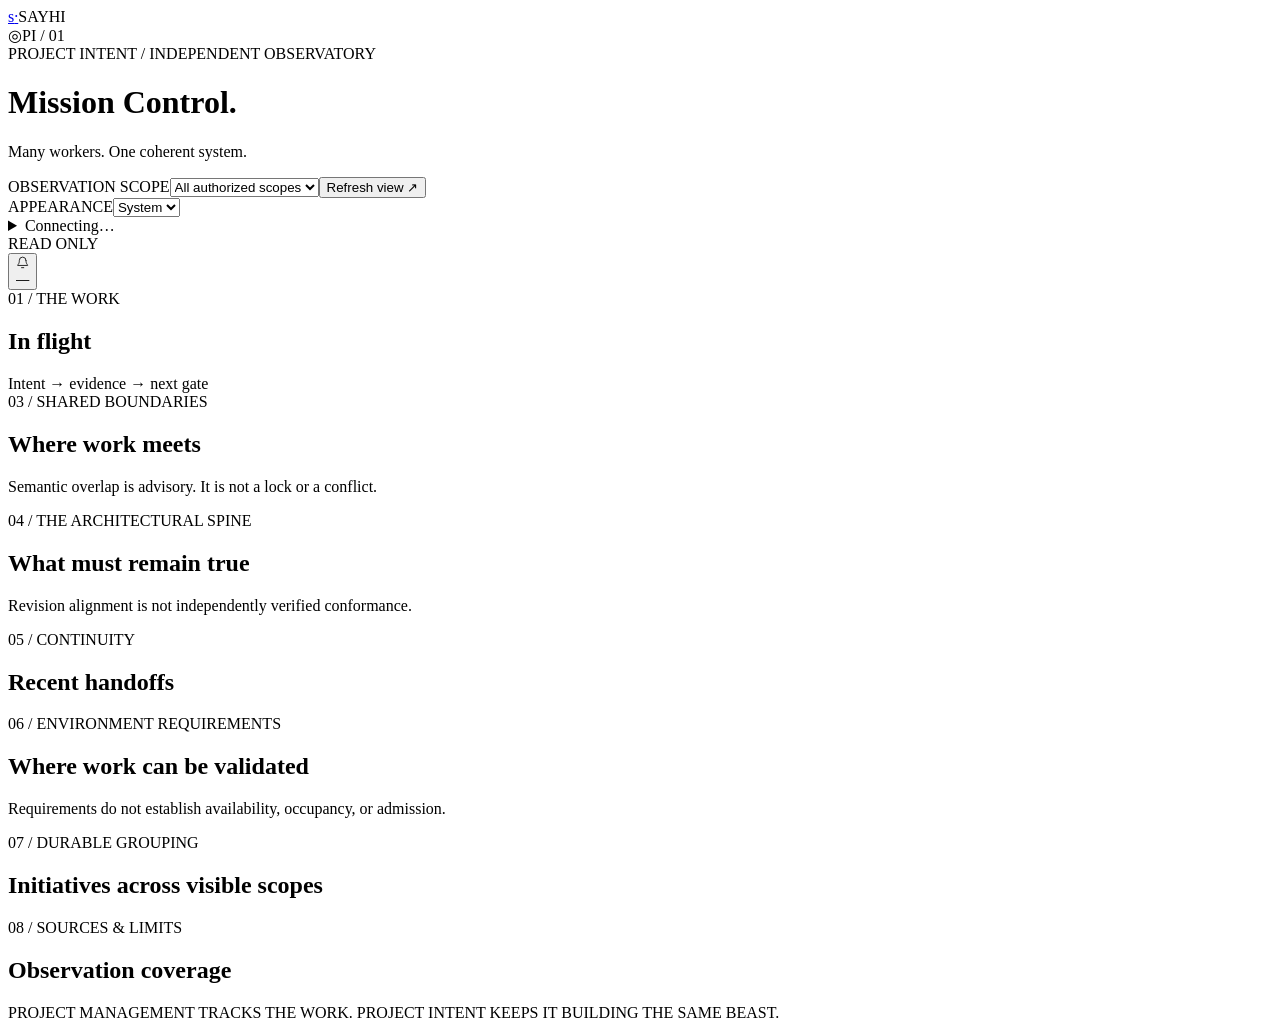
==== project_intent/web/index.html @ fc275f3a "Introduce independent Project Intent service and Mission Control" ====
<!doctype html>
<html lang="en"><head><meta charset="utf-8"><meta name="viewport" content="width=device-width, initial-scale=1"><meta name="color-scheme" content="dark light"><title>Mission Control · SayHi Project Intent</title><script src="/theme.js"></script><link rel="stylesheet" href="/style.css"><script src="/app.js" defer></script></head>
<body>
<aside class="rail"><a class="brand" href="/">s<span>·</span></a><span class="rail-label">SAYHI</span><div class="rail-line"></div><span class="rail-mark" aria-label="Observatory">◎</span><span class="rail-bottom">PI / 01</span></aside>
<main>
<header><div><div class="eyebrow">PROJECT INTENT <span>/ INDEPENDENT OBSERVATORY</span></div><h1>Mission Control<span class="dot">.</span></h1><p class="lede">Many workers. One coherent system.</p></div><div class="controls"><label for="scope">OBSERVATION SCOPE</label><select id="scope"><option value="">All authorized scopes</option></select><button id="refresh">Refresh view <span>↗</span></button><div class="theme-control"><label for="theme">APPEARANCE</label><select id="theme"><option value="system">System</option><option value="light">Light</option><option value="dark">Dark</option></select></div></div></header>
<div class="statusline"><details class="connection-details"><summary id="connection-summary">Connecting…</summary><span id="connection" role="status">Connecting to Project Intent…</span><a href="#sources">Source details</a></details><span>READ ONLY</span></div>
<div id="error" role="alert" hidden></div>
<section class="judgment-bar" aria-label="Human judgment and observation summary"><div class="metrics" id="metrics" aria-label="Current observation summary"></div><button id="notifications" aria-haspopup="dialog" aria-controls="attention-dialog" aria-label="Needs attention" title="Human judgment · Needs attention"><svg viewBox="0 0 24 24" fill="none" stroke="currentColor" stroke-width="1.5" stroke-linecap="round" stroke-linejoin="round" aria-hidden="true"><path d="M18 8a6 6 0 0 0-12 0c0 7-3 7-3 9h18c0-2-3-2-3-9M10 21h4"/></svg><span id="notification-count">—</span></button></section>
<section class="work-panel"><div class="section-head"><div><span class="kicker">01 / THE WORK</span><h2>In flight</h2></div><span class="quiet">Intent → evidence → next gate</span></div><div id="workstreams"></div></section>
<section><div class="section-head"><div><span class="kicker">03 / SHARED BOUNDARIES</span><h2>Where work meets</h2></div><p class="quiet">Semantic overlap is advisory. It is not a lock or a conflict.</p></div><div id="convergence" class="tiles"></div></section>
<section><div class="section-head"><div><span class="kicker">04 / THE ARCHITECTURAL SPINE</span><h2>What must remain true</h2><p id="architecture-summary" class="quiet"></p></div><p class="quiet">Revision alignment is not independently verified conformance.</p></div><div id="architecture" class="tiles"></div></section>
<section><div class="section-head"><div><span class="kicker">05 / CONTINUITY</span><h2>Recent handoffs</h2></div></div><div id="handoffs" class="tiles"></div></section>
<section><div class="section-head"><div><span class="kicker">06 / ENVIRONMENT REQUIREMENTS</span><h2>Where work can be validated</h2></div><p class="quiet">Requirements do not establish availability, occupancy, or admission.</p></div><div id="environments" class="tiles"></div></section>
<section><div class="section-head"><div><span class="kicker">07 / DURABLE GROUPING</span><h2>Initiatives across visible scopes</h2></div></div><div id="initiatives" class="tiles"></div></section>
<section><div class="section-head"><div><span class="kicker">08 / SOURCES & LIMITS</span><h2>Observation coverage</h2></div></div><div id="sources" class="tiles"></div></section>
<footer>PROJECT MANAGEMENT TRACKS THE WORK. PROJECT INTENT KEEPS IT BUILDING THE SAME BEAST.<span id="observed"></span></footer>
</main>
<dialog id="detail"><div class="detail-top"><span class="kicker">WORKSTREAM / CONTEXT</span><button id="close" aria-label="Close workstream detail">Close ×</button></div><div id="detail-content"></div></dialog>
<dialog id="attention-dialog" aria-labelledby="attention-title"><div class="detail-top"><div><span class="kicker">HUMAN JUDGMENT</span><h2 id="attention-title">Needs attention</h2></div><button id="attention-close" aria-label="Close notifications">Close ×</button></div><p class="quiet">Explainable conditions in the selected scope. Opening this panel does not acknowledge or resolve them. Counts reflect the last displayed observation; check connection status for freshness.</p><div id="attention"></div></dialog>
</body></html>
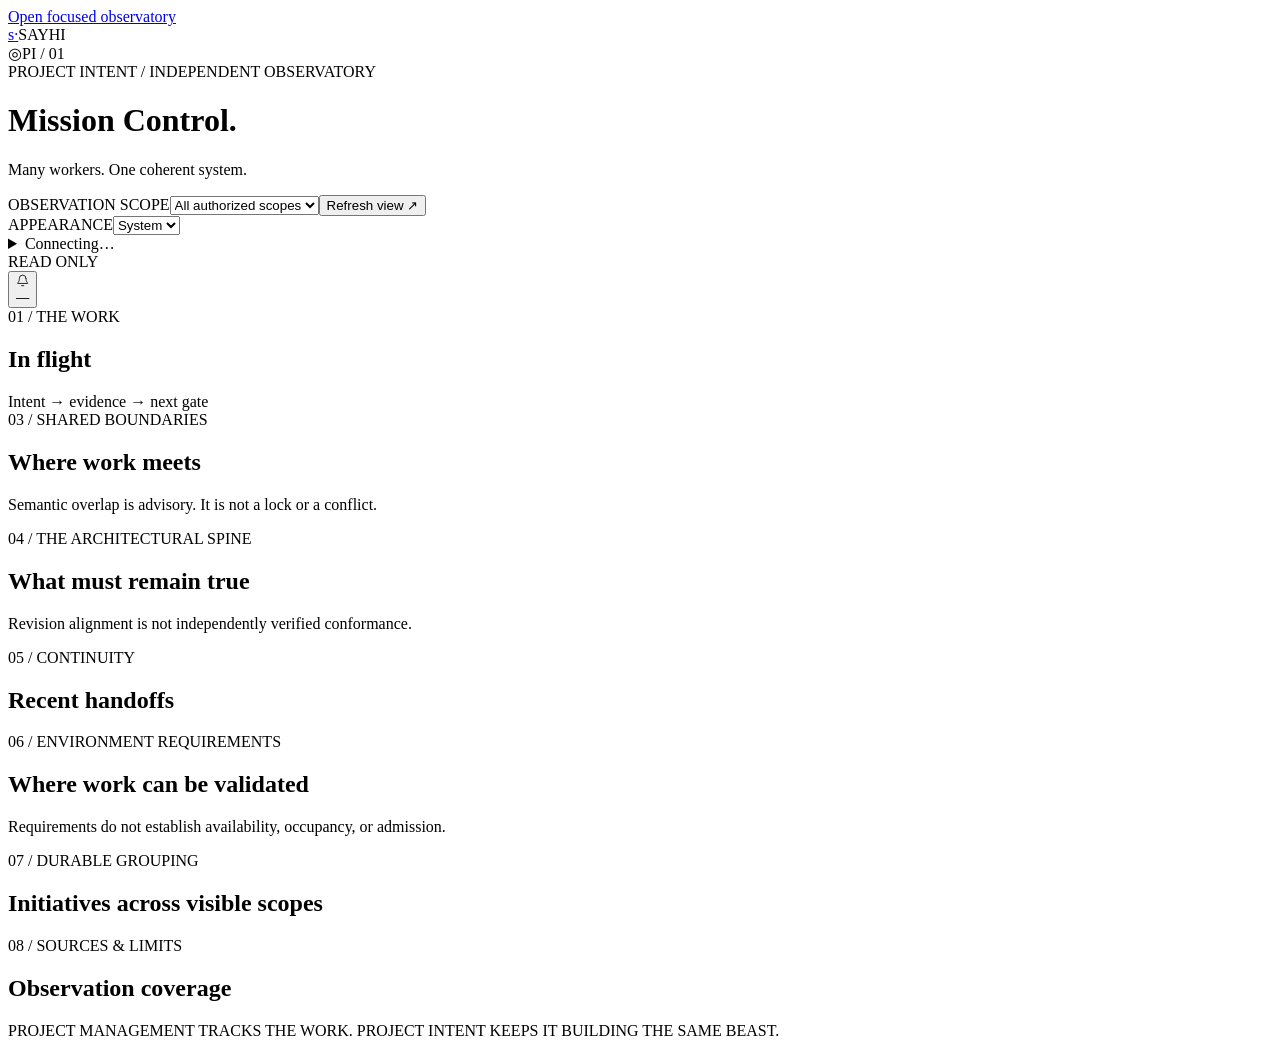
==== commit d57922a6: "Add opt-in Mission Control observatory with explicit work state" ====
--- a/project_intent/web/index.html
+++ b/project_intent/web/index.html
@@ -1,6 +1,7 @@
 <!doctype html>
 <html lang="en"><head><meta charset="utf-8"><meta name="viewport" content="width=device-width, initial-scale=1"><meta name="color-scheme" content="dark light"><title>Mission Control · SayHi Project Intent</title><script src="/theme.js"></script><link rel="stylesheet" href="/style.css"><script src="/app.js" defer></script></head>
 <body>
+<a href="/observatory" class="observatory-preview-link">Open focused observatory</a>
 <aside class="rail"><a class="brand" href="/">s<span>·</span></a><span class="rail-label">SAYHI</span><div class="rail-line"></div><span class="rail-mark" aria-label="Observatory">◎</span><span class="rail-bottom">PI / 01</span></aside>
 <main>
 <header><div><div class="eyebrow">PROJECT INTENT <span>/ INDEPENDENT OBSERVATORY</span></div><h1>Mission Control<span class="dot">.</span></h1><p class="lede">Many workers. One coherent system.</p></div><div class="controls"><label for="scope">OBSERVATION SCOPE</label><select id="scope"><option value="">All authorized scopes</option></select><button id="refresh">Refresh view <span>↗</span></button><div class="theme-control"><label for="theme">APPEARANCE</label><select id="theme"><option value="system">System</option><option value="light">Light</option><option value="dark">Dark</option></select></div></div></header>
